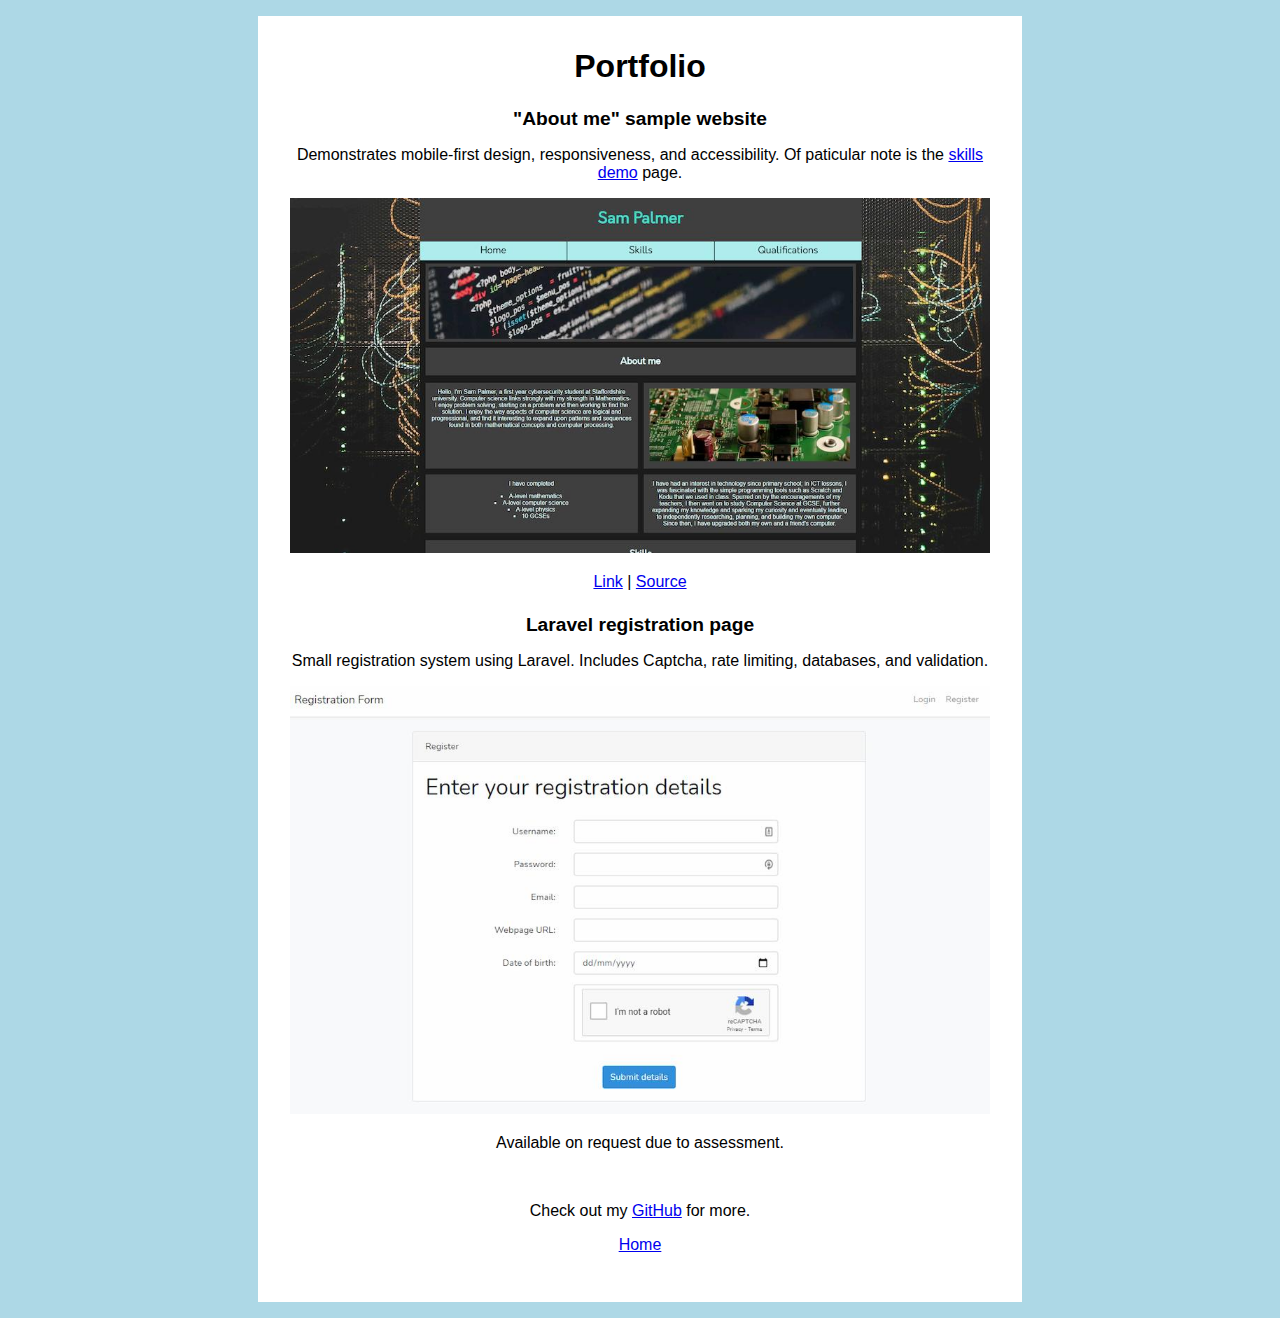
==== portfolio.html @ a73ef12c "favicon, updated portfolio" ====
<!DOCTYPE html>
<html>

<head>
    <meta charset="utf-8">
    <meta name="viewport" content="width=device-width, initial-scale=1">
    <meta name="Description" content="Sam Palmer">
    <title>Sam Palmer - Portfolio</title>
    <link rel="stylesheet" href="styles.css">

    <link rel="apple-touch-icon" sizes="180x180" href="/icons/apple-touch-icon.png">
    <link rel="icon" type="image/png" sizes="32x32" href="/icons/favicon-32x32.png">
    <link rel="icon" type="image/png" sizes="16x16" href="/icons/favicon-16x16.png">
    <link rel="manifest" href="/icons/site.webmanifest">
    <link rel="mask-icon" href="/icons/safari-pinned-tab.svg" color="#add8e6">
    <link rel="shortcut icon" href="/icons/favicon.ico">
    <meta name="msapplication-TileColor" content="#add8e6">
    <meta name="msapplication-config" content="/icons/browserconfig.xml">
    <meta name="theme-color" content="#ffffff">
</head>

<body>
    <div id="wrapper">
        <section id="portfolio">
            <h1>Portfolio</h1>
            <h2>"About me" sample website</h2>
            <p>Demonstrates mobile-first design, responsiveness, and accessibility. Of paticular note is the <a
                    href="https://assignment-samp.firebaseapp.com/skills">skills demo</a> page. </p>
            <img src="/images/aboutme-small.jpg">
            <p><a href="https://assignment-samp.firebaseapp.com/">Link</a> | <a
                    href="https://github.com/samp/Aboutme-Site">Source</a></p>
            <h2>Laravel registration page</h2>
            <p>Small registration system using Laravel. Includes Captcha, rate limiting, databases, and validation.</p>
            <img src="/images/registrationform-small.jpg">
            <p>Available on request due to assessment.</p>
            <br>
            <p>Check out my <a href="https://github.com/samp">GitHub</a> for more.</p>
            <p><a href="index.html">Home</a></p>
        </section>
    </div>
</body>

</html>
---- styles.css ----
body, html {
    margin: 0;
    padding: 0;
}

body {
    font-family: Arial, Helvetica, sans-serif;
    background-color: lightblue;
    height: 100vh;
    display: flex;
    justify-content: center;
    align-items: center;
    text-align: center;
}

#wrapper {
    margin: auto;
}

section {
    margin: 0 1em;
    padding: 2em;
    width: 700px;
    background: white;
}

#home{
    width: 500px;
}

#portfolio {
    margin: 1em;
}

h1 {
    font-size: 2em;
}

#portfolio h1 {
    margin-top: 0;
}

h2 {
    font-size: 1.2em;
    margin-top: 1.2em;
}

ul {
    display: flex;
    flex-direction: row;
    justify-content: space-evenly;
    list-style-type: none;
    padding-inline-start: 0;
}

li {
    padding: 0 1em;
    display: flex;
    flex-direction: column;
}

ul a {
    text-decoration: none;
    color: black;
}

p a {
    text-decoration: underline;
}

a:visited {
    color: black;
}

li img {
    height: 50px;
}

img {
    width: 100%;
}

#source {
    position: fixed;
    bottom: 0;
    left: 0;
    padding-left: 2em;
}

@media only screen and (max-width: 700px) {
    section, #home {
        width: calc(100% - 4em);
        padding: 1em;
    }
}
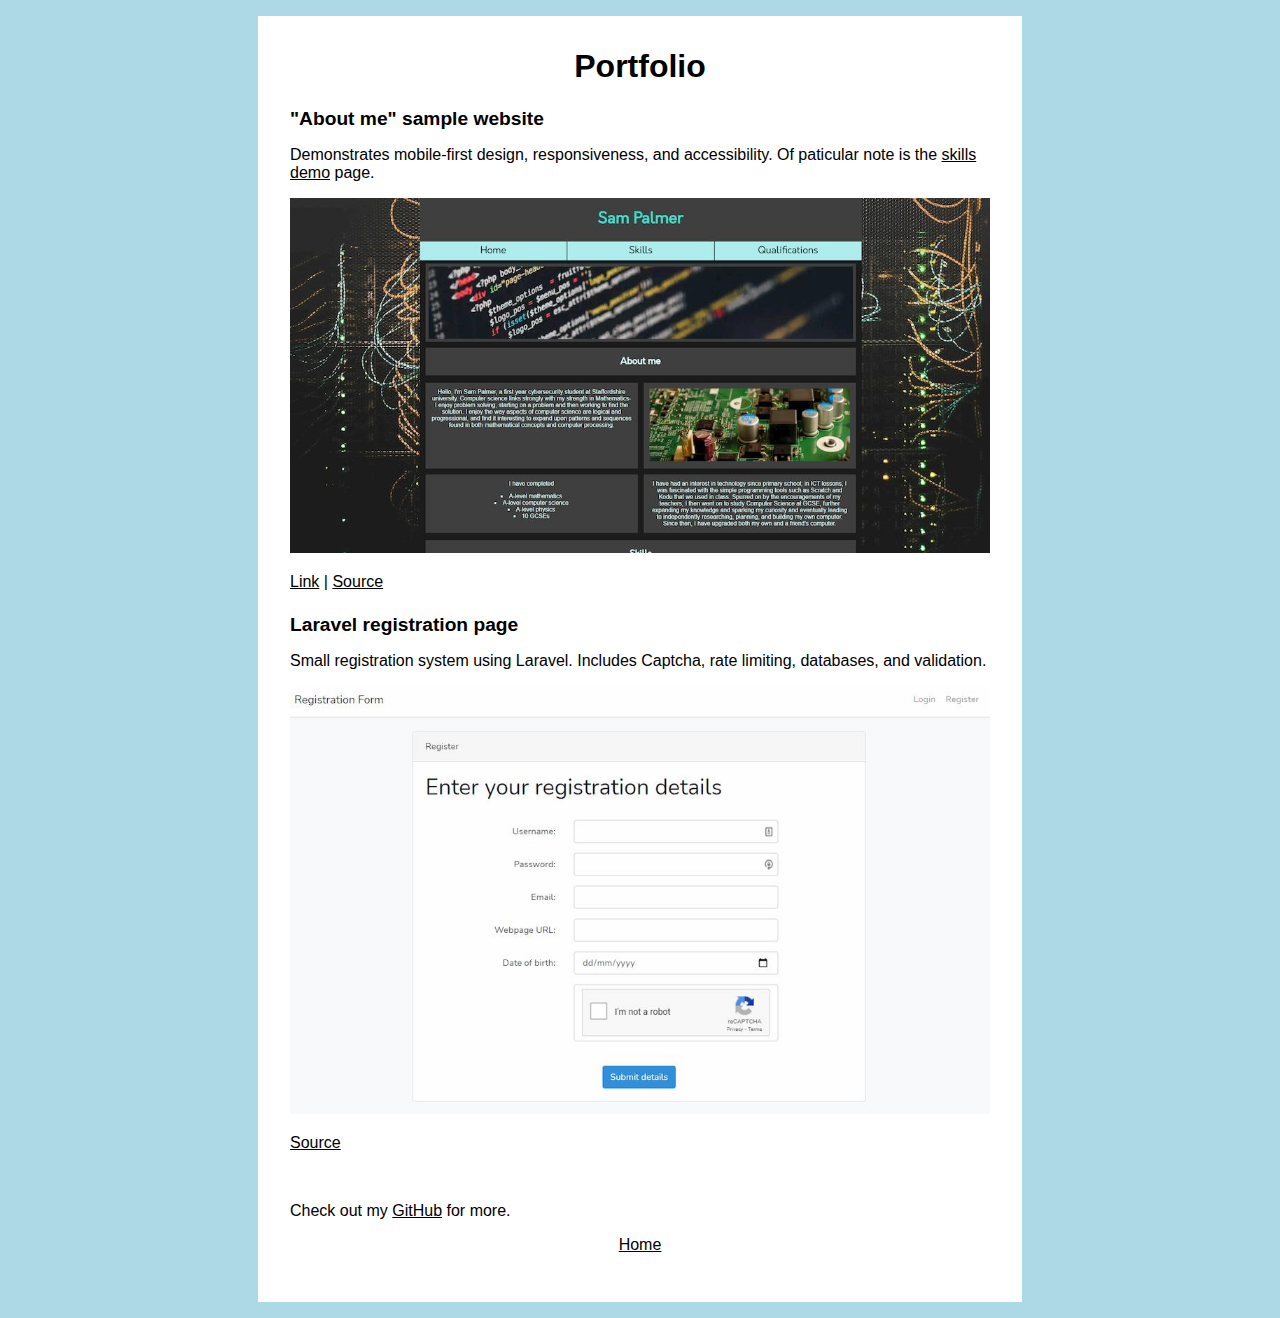
==== commit 92481bd3: "left align" ====
--- a/portfolio.html
+++ b/portfolio.html
@@ -32,10 +32,11 @@
             <h2>Laravel registration page</h2>
             <p>Small registration system using Laravel. Includes Captcha, rate limiting, databases, and validation.</p>
             <img src="/images/registrationform-small.jpg">
-            <p>Available on request due to assessment.</p>
+            <p><a
+                href="https://github.com/samp/Server-Side-Registration">Source</a></p>
             <br>
             <p>Check out my <a href="https://github.com/samp">GitHub</a> for more.</p>
-            <p><a href="index.html">Home</a></p>
+            <p class="centre"><a href="/">Home</a></p>
         </section>
     </div>
 </body>
--- a/styles.css
+++ b/styles.css
@@ -10,7 +10,6 @@
     display: flex;
     justify-content: center;
     align-items: center;
-    text-align: center;
 }
 
 #wrapper {
@@ -24,7 +23,7 @@
     background: white;
 }
 
-#home{
+#home {
     width: 500px;
 }
 
@@ -34,6 +33,7 @@
 
 h1 {
     font-size: 2em;
+    text-align: center;
 }
 
 #portfolio h1 {
@@ -68,6 +68,14 @@
     text-decoration: underline;
 }
 
+.centre {
+    text-align: center;
+}
+
+a {
+    color: black;
+}
+
 a:visited {
     color: black;
 }
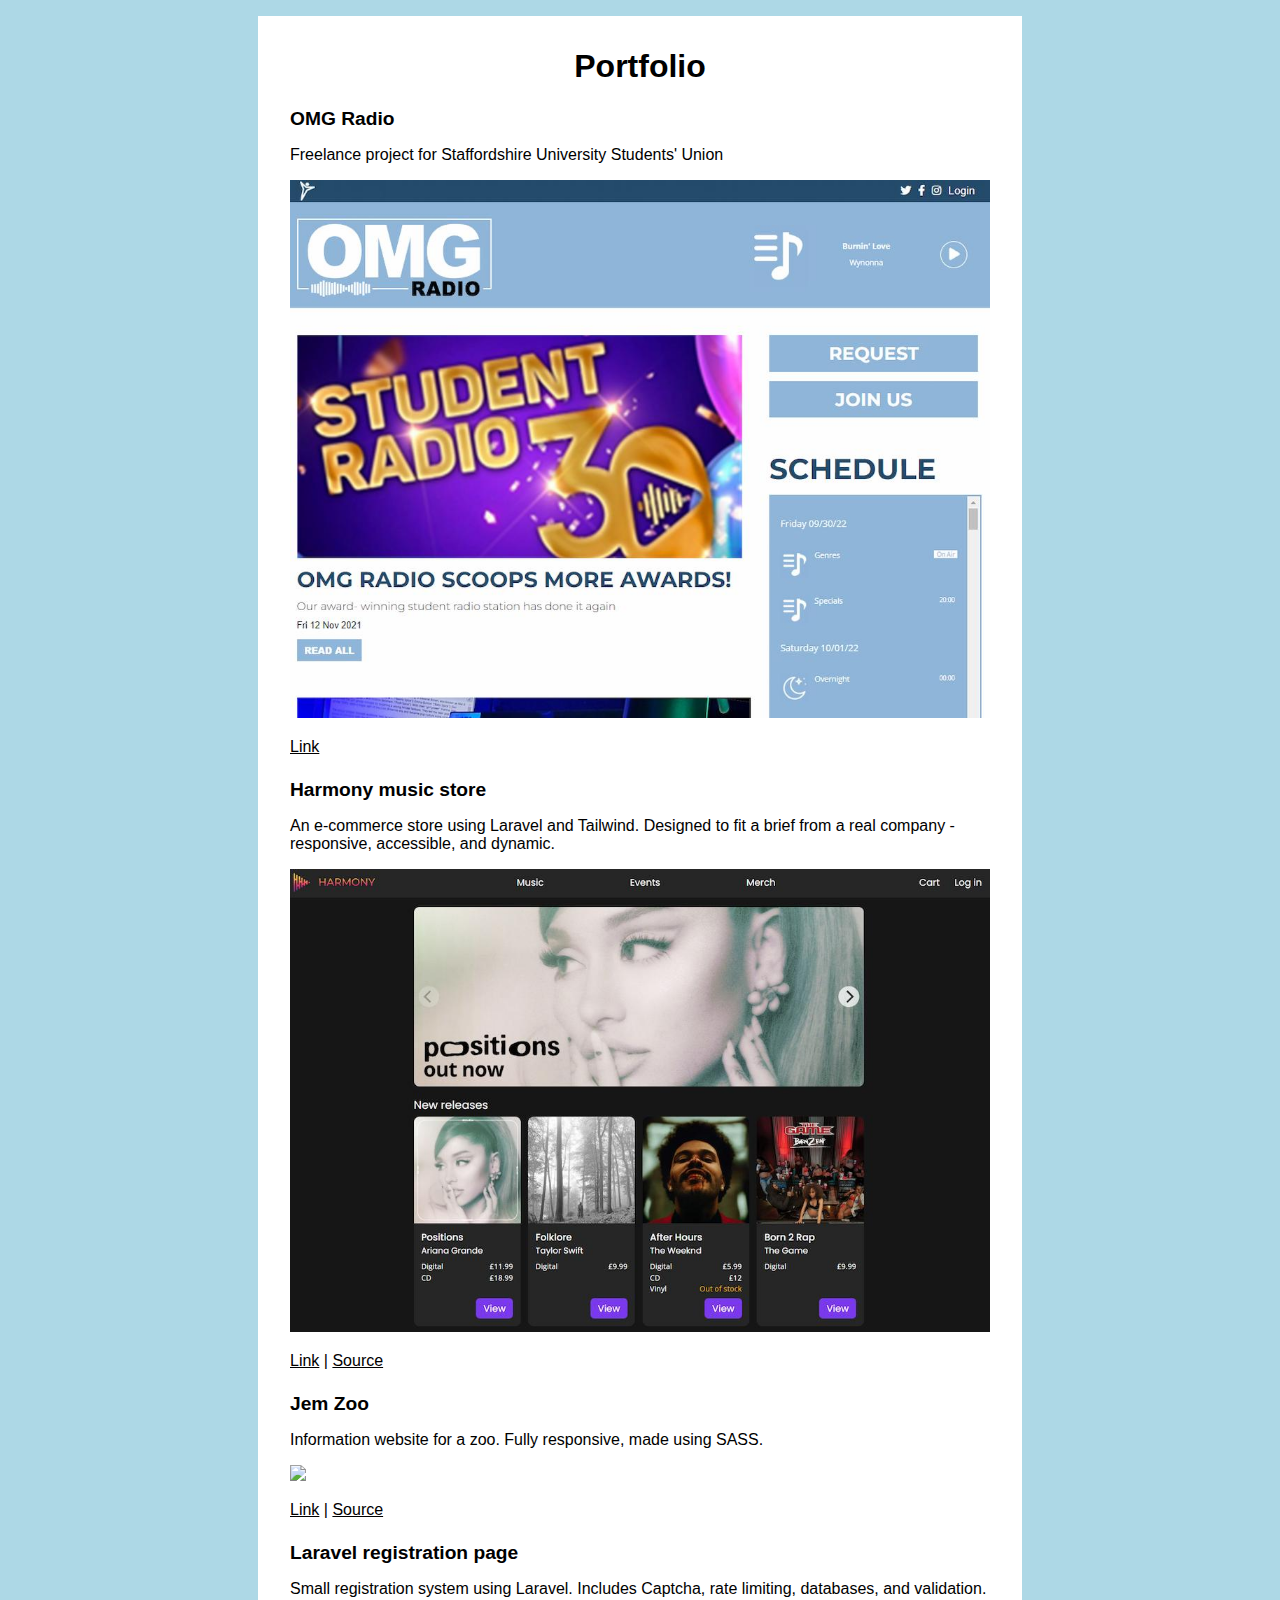
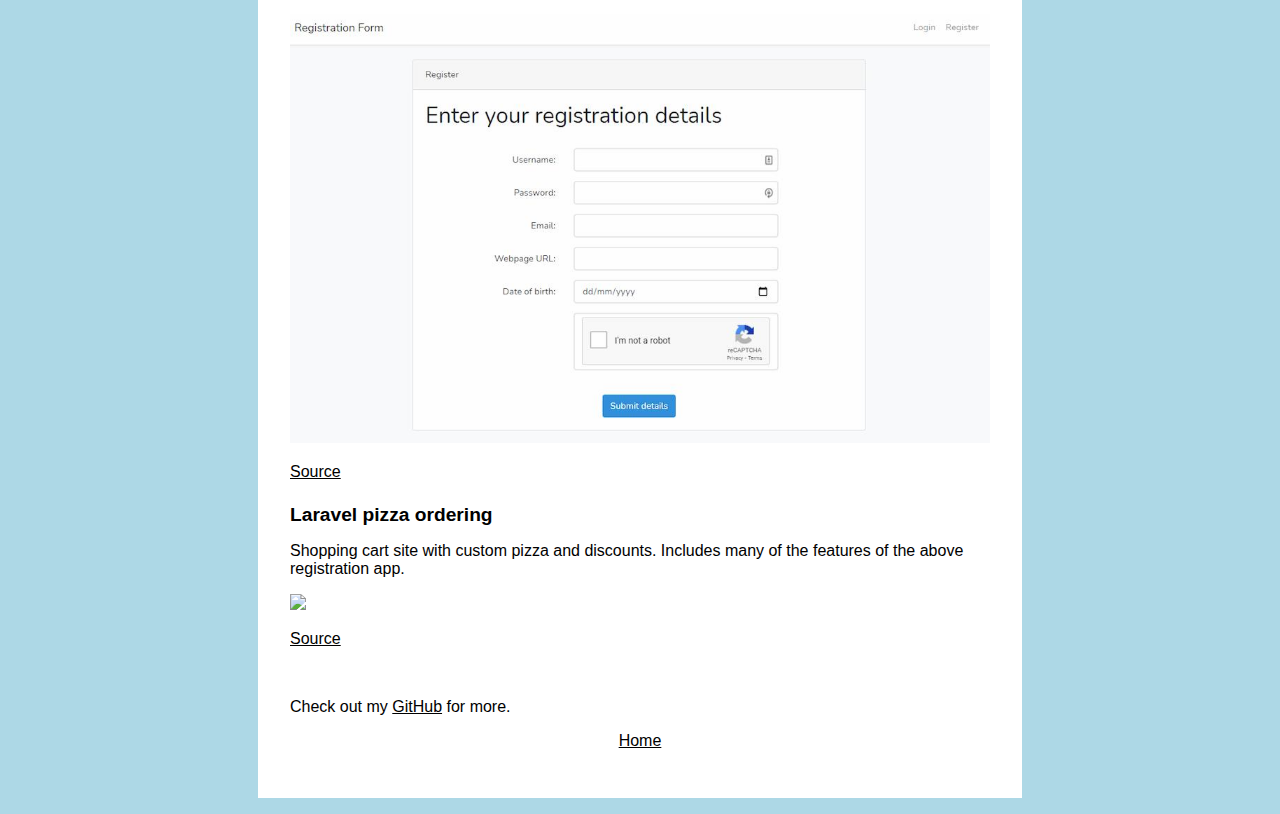
==== commit 748e384a: "2022 update" ====
--- a/portfolio.html
+++ b/portfolio.html
@@ -23,19 +23,39 @@
     <div id="wrapper">
         <section id="portfolio">
             <h1>Portfolio</h1>
-            <h2>"About me" sample website</h2>
-            <p>Demonstrates mobile-first design, responsiveness, and accessibility. Of paticular note is the <a
-                    href="https://assignment-samp.firebaseapp.com/skills">skills demo</a> page. </p>
-            <img src="/images/aboutme-small.jpg">
-            <p><a href="https://assignment-samp.firebaseapp.com/">Link</a> | <a
-                    href="https://github.com/samp/Aboutme-Site">Source</a></p>
+
+            <h2>OMG Radio</h2>
+            <p>Freelance project for Staffordshire University Students' Union</p>
+            <img src="images/omg-small.jpg">
+            <p><a href="https://www.staffsunion.com/omgstaffs/" target="_blank">Link</a></p>
+
+
+            <h2>Harmony music store</h2>
+            <p>An e-commerce store using Laravel and Tailwind. Designed to fit a brief from a real company - responsive,
+                accessible, and dynamic.</p>
+            <img src="images/harmony-small.jpg">
+            <p><a href="https://harmony.aylo.net/" target="_blank">Link</a> | <a href="https://github.com/samp/Harmony-Laravel-Prototype" target="_blank">Source</a>
+            </p>
+
+            <h2>Jem Zoo</h2>
+            <p>Information website for a zoo. Fully responsive, made using SASS.</p>
+            <img src="images/jemzoo-small.jpg">
+            <p><a href="https://sampalmer.co.uk/Jem-Zoo-Prototype/" target="_blank">Link</a> | <a
+                    href="https://github.com/samp/Jem-Zoo-Prototype" target="_blank">Source</a></p>
+
             <h2>Laravel registration page</h2>
             <p>Small registration system using Laravel. Includes Captcha, rate limiting, databases, and validation.</p>
-            <img src="/images/registrationform-small.jpg">
-            <p><a
-                href="https://github.com/samp/Server-Side-Registration">Source</a></p>
+            <img src="images/registrationform-small.jpg">
+            <p><a href="https://github.com/samp/Server-Side-Registration" target="_blank">Source</a></p>
+
+            <h2>Laravel pizza ordering</h2>
+            <p>Shopping cart site with custom pizza and discounts. Includes many of the features of the above
+                registration app.</p>
+            <img src="images/pizzaapp-small.jpg">
+            <p><a href="https://github.com/samp/Laravel-Pizza-App" target="_blank">Source</a></p>
+
             <br>
-            <p>Check out my <a href="https://github.com/samp">GitHub</a> for more.</p>
+            <p>Check out my <a href="https://github.com/samp" target="_blank">GitHub</a> for more.</p>
             <p class="centre"><a href="/">Home</a></p>
         </section>
     </div>
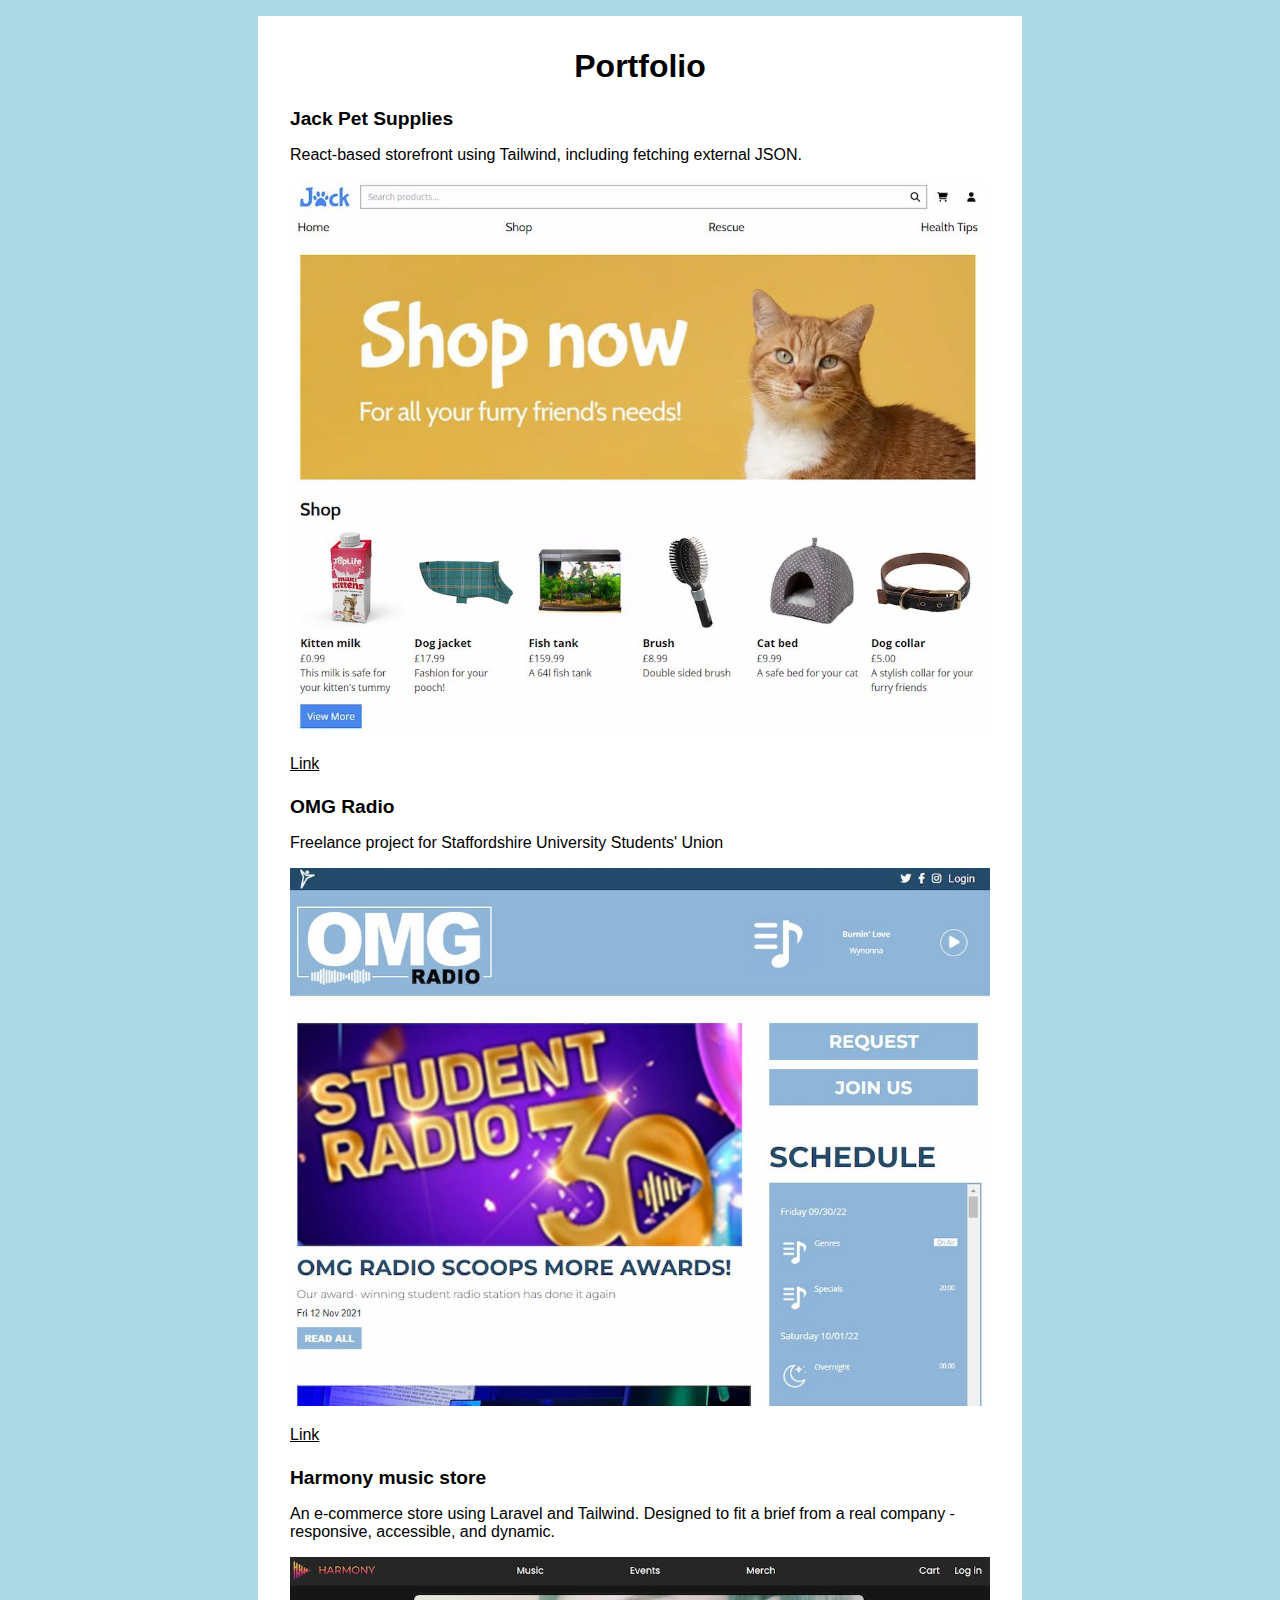
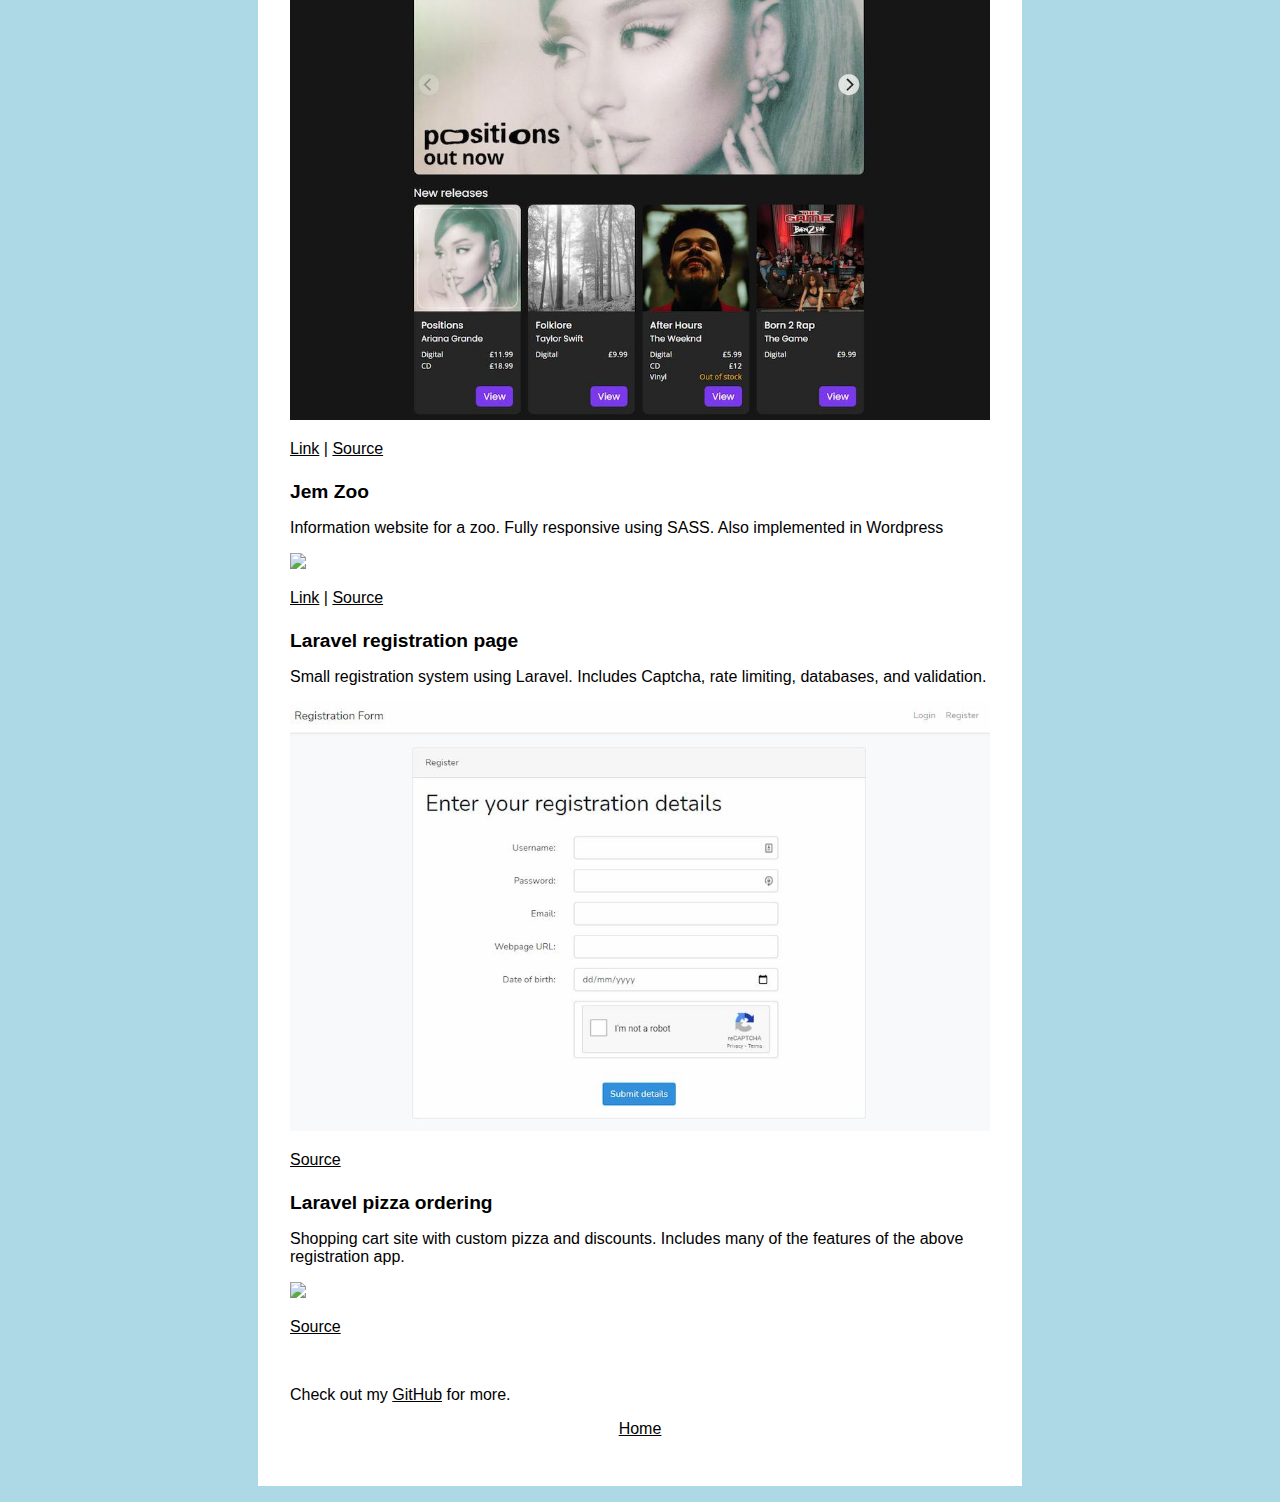
==== commit 25d6e171: "Add Jack Pet Supplies" ====
--- a/portfolio.html
+++ b/portfolio.html
@@ -24,6 +24,11 @@
         <section id="portfolio">
             <h1>Portfolio</h1>
 
+            <h2>Jack Pet Supplies</h2>
+            <p>React-based storefront using Tailwind, including fetching external JSON.</p>
+            <img src="images/jack-small.jpg">
+            <p><a href="https://sampalmer.co.uk/dwf-1/" target="_blank">Link</a></p>
+
             <h2>OMG Radio</h2>
             <p>Freelance project for Staffordshire University Students' Union</p>
             <img src="images/omg-small.jpg">
@@ -38,7 +43,7 @@
             </p>
 
             <h2>Jem Zoo</h2>
-            <p>Information website for a zoo. Fully responsive, made using SASS.</p>
+            <p>Information website for a zoo. Fully responsive using SASS. Also implemented in Wordpress</p>
             <img src="images/jemzoo-small.jpg">
             <p><a href="https://sampalmer.co.uk/Jem-Zoo-Prototype/" target="_blank">Link</a> | <a
                     href="https://github.com/samp/Jem-Zoo-Prototype" target="_blank">Source</a></p>
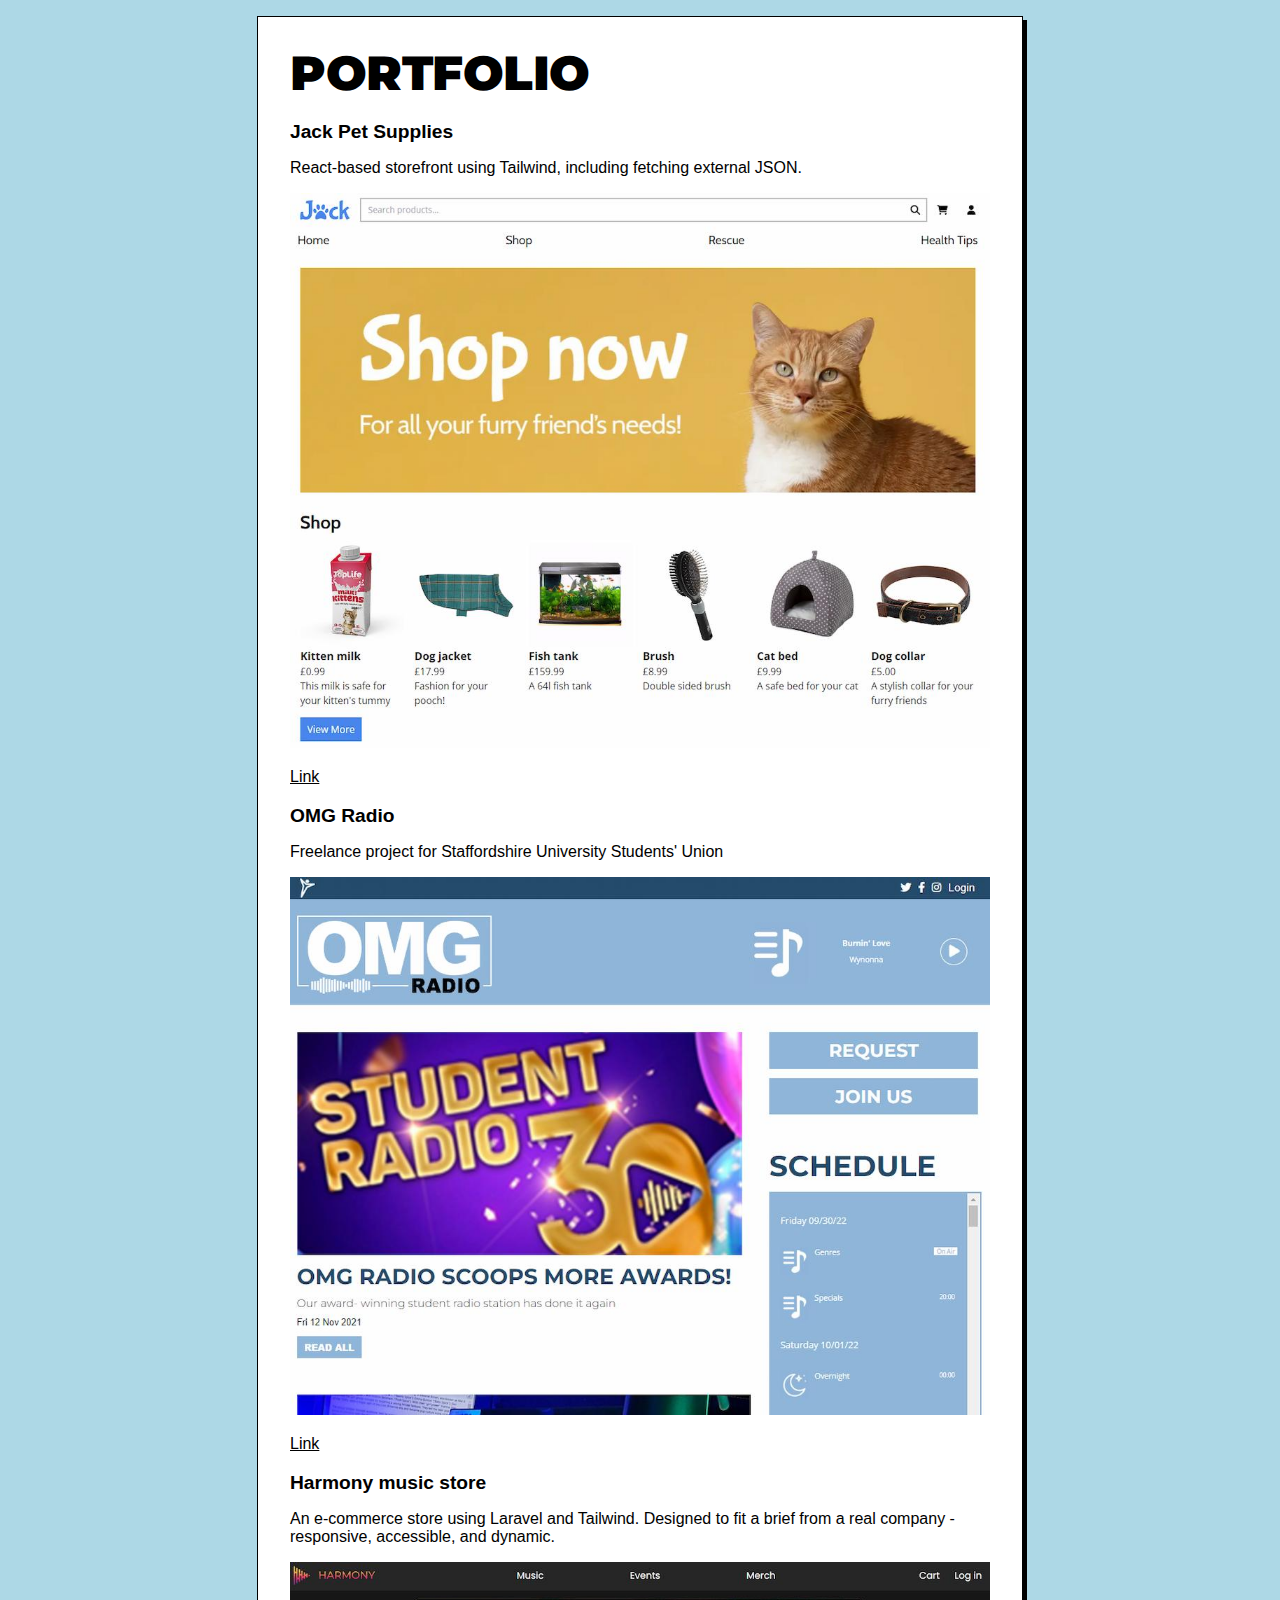
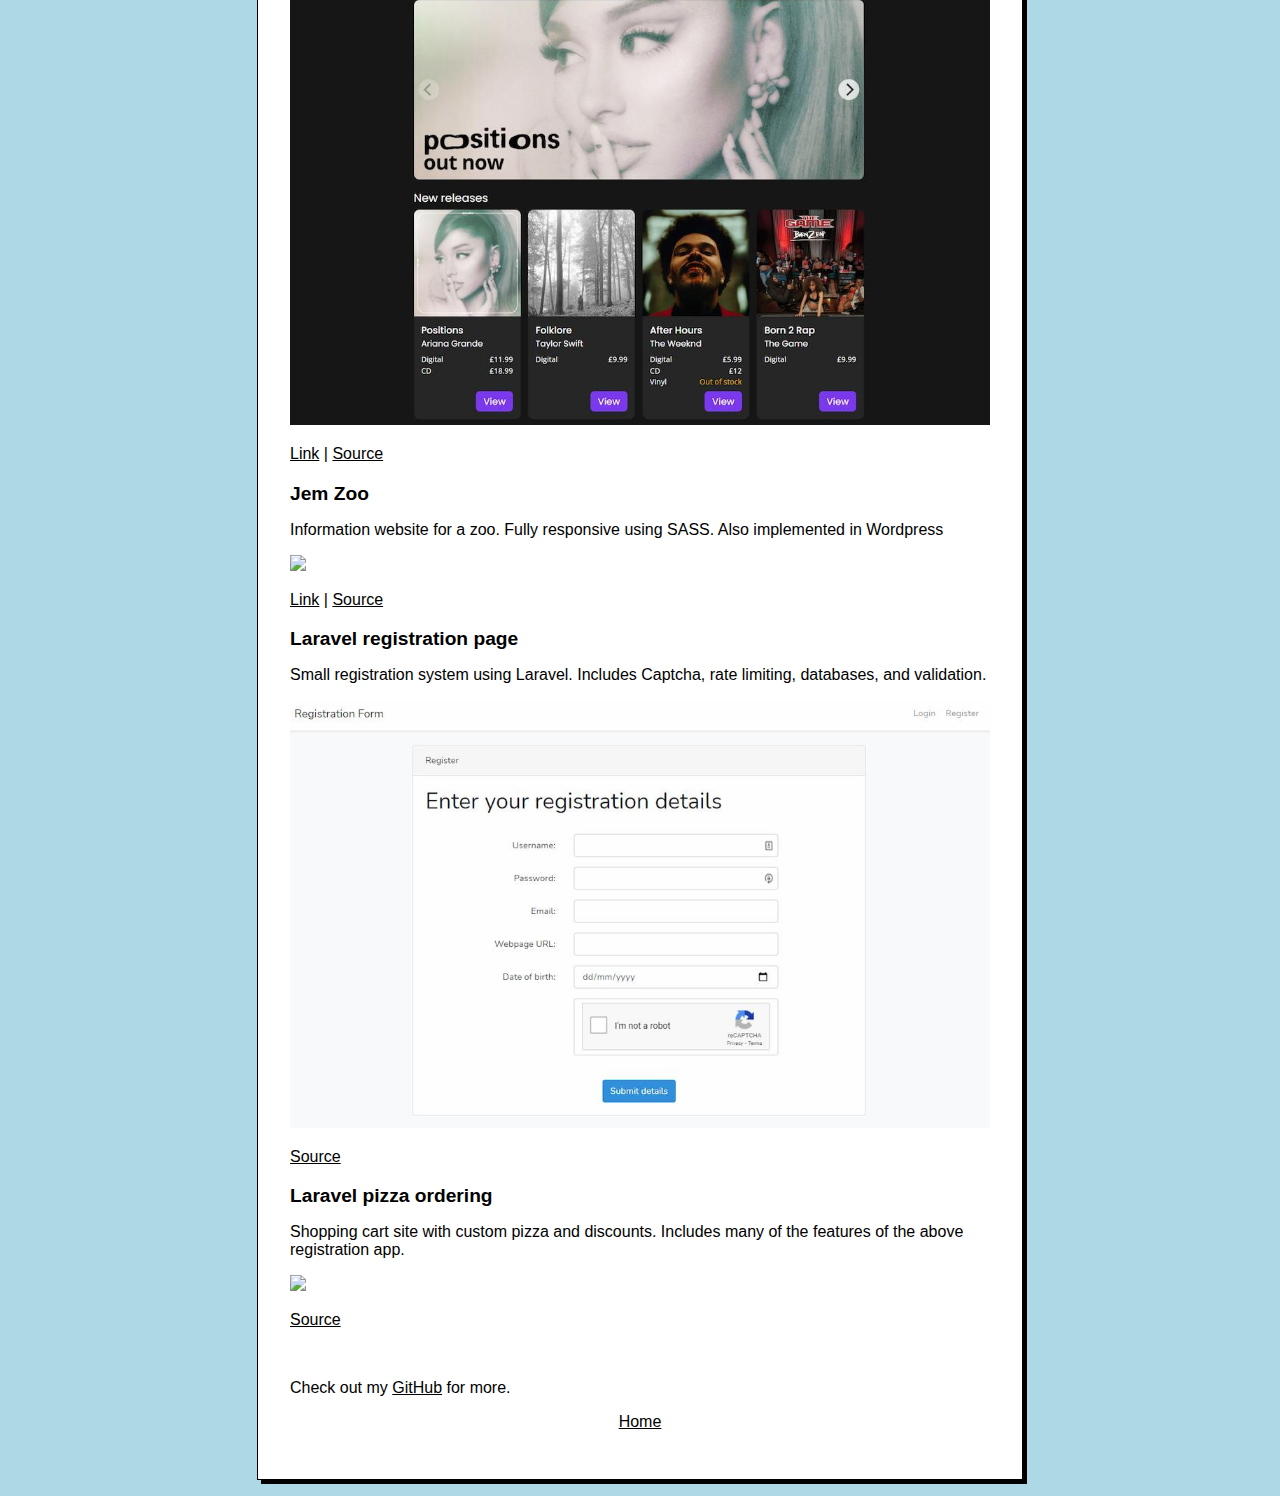
==== commit 06bb4931: "snazzy fonts" ====
--- a/portfolio.html
+++ b/portfolio.html
@@ -17,6 +17,10 @@
     <meta name="msapplication-TileColor" content="#add8e6">
     <meta name="msapplication-config" content="/icons/browserconfig.xml">
     <meta name="theme-color" content="#ffffff">
+
+    <link rel="preconnect" href="https://fonts.googleapis.com">
+    <link rel="preconnect" href="https://fonts.gstatic.com" crossorigin>
+    <link href="https://fonts.googleapis.com/css2?family=Montserrat:wght@900&display=swap" rel="stylesheet">
 </head>
 
 <body>
--- a/styles.css
+++ b/styles.css
@@ -17,46 +17,47 @@
 }
 
 section {
-    margin: 0 1em;
-    padding: 2em;
-    width: 700px;
+    margin: 0 1rem;
+    padding: 2rem;
     background: white;
+    box-shadow: 4px 4px 0 #000;
+    border: 1px solid #000;
 }
 
 #home {
-    width: 500px;
+   text-align: center;
 }
 
 #portfolio {
-    margin: 1em;
+    margin: 1rem;
+    width: 700px;
 }
 
 h1 {
-    font-size: 2em;
-    text-align: center;
-}
-
-#portfolio h1 {
+    font-size: 3rem;
     margin-top: 0;
+    margin-bottom: 1.5rem;
+    font-family: 'Montserrat', sans-serif;
+    text-transform: uppercase;
+    font-weight: 900;
+    letter-spacing: -0.01em;
+    line-height: 1em;
 }
 
 h2 {
-    font-size: 1.2em;
-    margin-top: 1.2em;
+    font-size: 1.2rem;
+    margin-top: 1.2rem;
 }
 
 ul {
     display: flex;
     flex-direction: row;
-    justify-content: space-evenly;
+    justify-content: center;
     list-style-type: none;
     padding-inline-start: 0;
-}
-
-li {
-    padding: 0 1em;
-    display: flex;
-    flex-direction: column;
+    text-align: center;
+    margin-bottom: 0;
+    gap: 2rem;
 }
 
 ul a {
@@ -81,7 +82,7 @@
 }
 
 li img {
-    height: 50px;
+    height: 36px;
 }
 
 img {
@@ -92,12 +93,12 @@
     position: fixed;
     bottom: 0;
     left: 0;
-    padding-left: 2em;
+    padding-left: 2rem;
 }
 
-@media only screen and (max-width: 700px) {
-    section, #home {
-        width: calc(100% - 4em);
-        padding: 1em;
+@media only screen and (max-width: 800px) {
+    section, #portfolio, #home {
+        width: calc(100% - 4rem);
+        padding: 1rem;
     }
 }